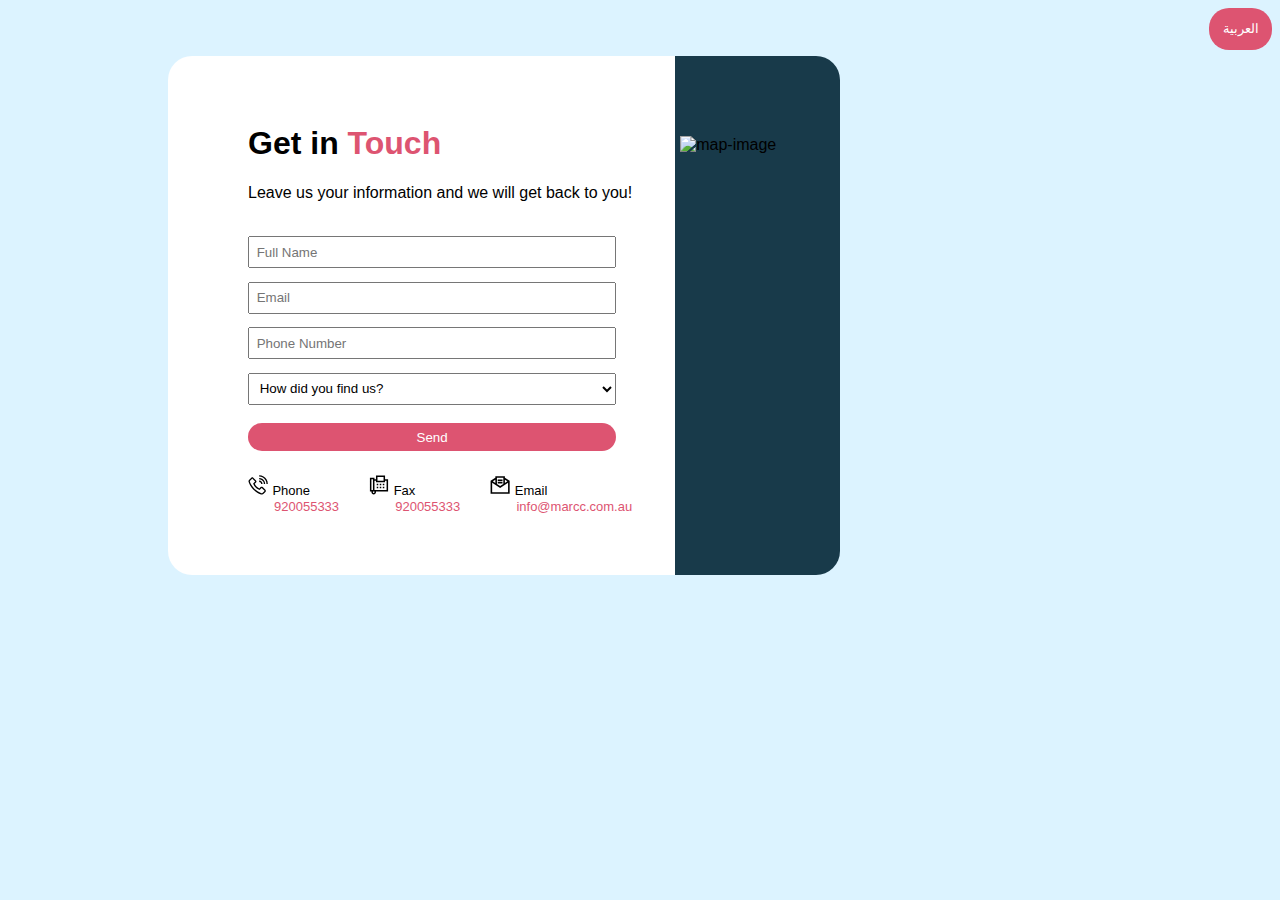
==== ContactUs.html @ 4f2450d7 "modified project structure" ====
<!DOCTYPE html>
<html id="html" lang="en" dir="ltr">
  <head>
    <title>Contact Us</title>
    <meta charset="utf-8">
    <meta name="viewport" content="width=device-width, initial-scale=1.0">
    <link rel="stylesheet" href="scss/modules/contactUs/contactUs.css">
    <script>
    function changeLang() {
      
      var currentLang = document.getElementById("html").lang;
      if (currentLang=="en") {
        document.getElementById("html").lang = "ar";
        document.getElementById("html").dir = "rtl";
        document.getElementById("langbutton").innerHTML = "English";
      }
      else { 
        document.getElementById("html").lang = "en";
        document.getElementById("html").dir = "ltr";
        document.getElementById("langbutton").innerHTML = "العربية";
      }
      
    }
      </script> 
  </head>
  <body>
     <header> <button class="lang-btn" id="langbutton" onclick="changeLang()"> العربية</button> </header>
    <div class="container">

      <div class="form-div">
  
        <h1>Get in
          <span>
            Touch
          </span>
          </h1>
        <p>Leave us your information and we will get back to you!</p><br>
          

        <form class="contact-us-form">
        <input type="text" name="fname" id="fname" placeholder="Full Name" required>
        <input type="email" name="email" id="email" placeholder="Email" required>
        <input type="tel" name="phone" id="phone" placeholder="Phone Number" required> 
        <select id="findus" name="findus" required>
            <option>How did you find us?</option>
            <option>Twitter</option>
            <option>Instagram</option>
            <option>LinkedIn</option>
          
          </select> <br>
        <button type="submit" class="send-btn" onclick="handleSubmit()">Send</button>
        </form>

        

        <div class="icons-div">

          <div>
            <svg width="20" height="20" viewBox="0 0 29 29" fill="none" xmlns="http://www.w3.org/2000/svg">
              <path d="M16.2047 0.424255V2.35269C18.1121 2.35269 19.899 2.8348 21.5655 3.79902C23.1516 4.74315 24.4165 6.00869 25.3602 7.59563C26.3239 9.26292 26.8058 11.0507 26.8058 12.9591H28.7332C28.7332 10.6892 28.161 8.57994 27.0166 6.63141C25.9123 4.74315 24.4165 3.2466 22.5292 2.14177C20.5817 0.99676 18.4735 0.424255 16.2047 0.424255ZM6.23617 3.31691C5.69408 3.31691 5.22225 3.48766 4.8207 3.82915L1.71869 6.99299L1.80904 6.93273C1.3071 7.35458 0.975821 7.87686 0.815199 8.49959C0.674655 9.12231 0.714811 9.72495 0.935665 10.3075C1.49784 11.8743 2.25075 13.4814 3.1944 15.1286C4.51953 17.3985 6.09563 19.4374 7.9227 21.2453C10.854 24.1983 14.4981 26.5285 18.855 28.2359H18.8851C19.4674 28.4368 20.0496 28.477 20.6319 28.3565C21.2342 28.2359 21.7663 27.9748 22.228 27.573L25.2698 24.5297C25.6714 24.128 25.8721 23.6358 25.8721 23.0533C25.8721 22.4506 25.6714 21.9484 25.2698 21.5467L21.3246 17.5693C20.923 17.1675 20.4211 16.9666 19.8187 16.9666C19.2164 16.9666 18.7145 17.1675 18.3129 17.5693L16.4156 19.4977C14.8897 18.7745 13.5645 17.8806 12.4402 16.816C11.3158 15.7312 10.4224 14.4155 9.75981 12.8687L11.6873 10.9403C12.1089 10.4983 12.3197 9.97604 12.3197 9.37341C12.3197 8.75068 12.0788 8.24849 11.5969 7.86682L11.6873 7.95721L7.65165 3.82915C7.2501 3.48766 6.77827 3.31691 6.23617 3.31691ZM16.2047 4.28113V6.20957C17.4295 6.20957 18.5538 6.51088 19.5778 7.11352C20.6218 7.71616 21.445 8.53976 22.0473 9.58433C22.6497 10.6088 22.9508 11.7337 22.9508 12.9591H24.8783C24.8783 11.3922 24.4868 9.93587 23.7038 8.58998C22.9207 7.28427 21.8767 6.2397 20.5716 5.45627C19.2264 4.67284 17.7708 4.28113 16.2047 4.28113ZM6.23617 5.24535C6.29641 5.24535 6.36668 5.27548 6.44699 5.33574L10.3923 9.37341C10.4123 9.45376 10.3923 9.52407 10.332 9.58433L7.47095 12.4167L7.68177 13.0194L8.07328 13.8631C8.39452 14.546 8.76596 15.2089 9.18759 15.8518C9.76985 16.7557 10.4123 17.5291 11.115 18.1719C12.0587 19.0959 13.1931 19.9396 14.5182 20.703C15.1808 21.0846 15.743 21.3659 16.2047 21.5467L16.8071 21.8179L19.7284 18.8951C19.7685 18.8549 19.7986 18.8348 19.8187 18.8348C19.8388 18.8348 19.8689 18.8549 19.9091 18.8951L23.9748 22.9629C24.015 23.003 24.035 23.0332 24.035 23.0533C24.035 23.0533 24.015 23.0733 23.9748 23.1135L20.9632 26.0966C20.5214 26.4782 20.0396 26.5787 19.5176 26.3979C15.4217 24.8109 12.0085 22.6415 9.27794 19.8894C7.59142 18.202 6.11571 16.2836 4.85081 14.1342C3.94732 12.5875 3.2446 11.0909 2.74266 9.64459V9.61446C2.66235 9.43367 2.65231 9.22275 2.71254 8.98169C2.77277 8.72055 2.8832 8.51967 3.04382 8.37906L6.02536 5.33574C6.08559 5.27548 6.15586 5.24535 6.23617 5.24535ZM16.2047 8.138V10.0664C17.0078 10.0664 17.6905 10.3477 18.2527 10.9101C18.8148 11.4726 19.0959 12.1556 19.0959 12.9591H21.0234C21.0234 12.0953 20.8025 11.2918 20.3608 10.5485C19.9392 9.8053 19.3569 9.22275 18.6141 8.8009C17.8712 8.35897 17.0681 8.138 16.2047 8.138Z" fill="black"/>
              </svg>
            <label class="contactLabels">Phone<br><p class="contactNumbers">920055333</p></label>
          </div>
        
        <div>
          <svg width="20" height="20" viewBox="0 0 24 26" fill="none" xmlns="http://www.w3.org/2000/svg">
            <path d="M8.0625 0.640625V5.5625H6.09375V3.59375H0.1875V21.3125H2.15625V22.2969C2.15625 23.0967 2.44336 23.7837 3.01758 24.3579C3.6123 24.9526 4.30957 25.25 5.10938 25.25C5.90918 25.25 6.59619 24.9526 7.17041 24.3579C7.76514 23.7837 8.0625 23.0967 8.0625 22.2969V21.3125H23.8125V5.5625H19.875V0.640625H8.0625ZM10.0312 2.60938H17.9062V7.53125H10.0312V2.60938ZM2.15625 5.5625H4.125V19.3438H2.15625V5.5625ZM6.09375 7.53125H8.0625V9.5H19.875V7.53125H21.8438V19.3438H6.09375V7.53125ZM9.04688 11.4688V13.4375H11.0156V11.4688H9.04688ZM12.9844 11.4688V13.4375H14.9531V11.4688H12.9844ZM16.9219 11.4688V13.4375H18.8906V11.4688H16.9219ZM9.04688 15.4062V17.375H11.0156V15.4062H9.04688ZM12.9844 15.4062V17.375H14.9531V15.4062H12.9844ZM16.9219 15.4062V17.375H18.8906V15.4062H16.9219ZM4.125 21.3125H6.09375V22.2969C6.09375 22.5635 5.99121 22.7993 5.78613 23.0044C5.60156 23.189 5.37598 23.2812 5.10938 23.2812C4.84277 23.2812 4.60693 23.189 4.40186 23.0044C4.21729 22.7993 4.125 22.5635 4.125 22.2969V21.3125Z" fill="black"/>
            </svg>
        <label class="contactLabels">Fax<p class="contactNumbers">920055333</p></label>
        </div>

        <div>
        <svg width="20" height="20" viewBox="0 0 26 24" fill="none" xmlns="http://www.w3.org/2000/svg">
          <path d="M6.95455 0.625V2.59624L0.75 6.63565V23.375H25.5682V6.63565L19.3636 2.59624V0.625H6.95455ZM9.02273 2.69318H17.2955V10.6428L13.1591 13.3249L9.02273 10.6428V2.69318ZM10.0568 4.76136V6.82955H16.2614V4.76136H10.0568ZM6.95455 5.0522V9.28551L3.6907 7.18501L6.95455 5.0522ZM19.3636 5.0522L22.6275 7.18501L19.3636 9.28551V5.0522ZM10.0568 7.86364V9.93182H16.2614V7.86364H10.0568ZM2.81818 9.09162L13.1591 15.7809L23.5 9.09162V21.3068H2.81818V9.09162Z" fill="black"/>
          </svg>
        <label class="contactLabels">Email<p class="contactNumbers">info@marcc.com.au</p></label>
        </div>

         </div> <!--end icons div-->

      </div> <!--end form div-->


        <div class="img-div">   
          <img src="images/map.png" width="320" height="350" alt="map-image"> 
         </div>   
      

    </div> 
  </body>
</html>
---- scss/modules/contactUs/contactUs.css ----
body {
  background-color: rgb(220, 243, 255);
  font-family: "Gill Sans", "Gill Sans MT", Calibri, "Trebuchet MS", sans-serif;
}

.container {
  position: absolute;
  display: flex;
  flex-direction: row;
  flex-wrap: wrap;
  background: linear-gradient(to right, white 0%, white 75.5%, rgb(24, 58, 74) 24.5%, rgb(24, 58, 74) 100%);
  border-radius: 1.5em;
  margin-top: 3em;
  margin-left: 10em;
  margin-right: 1em;
}
[dir=rtl] .container {
  background: linear-gradient(to left, white 0%, white 75.5%, rgb(24, 58, 74) 24.5%, rgb(24, 58, 74) 100%);
}

.form-div {
  padding: 3em;
  padding-left: 5em;
}
.form-div h1 span {
  color: rgb(221, 84, 113);
}

.send-btn, .lang-btn {
  background-color: rgb(221, 84, 113);
  border: hidden;
  color: white;
  cursor: pointer;
  padding: 0.5em;
  border-radius: 1.5em;
}

.img-div {
  margin-top: 5em;
  padding-bottom: 1em;
  padding-right: 4em;
}

.contact-us-form {
  display: flex;
  flex-direction: column;
  flex-wrap: wrap;
  padding-right: 1em;
}
.contact-us-form input {
  margin-bottom: 1em;
  text-align: left;
  padding: 0.5em;
}
.contact-us-form select {
  padding: 0.5em;
}

.icons-div {
  display: flex;
  flex-direction: row;
  justify-content: space-between;
  padding-top: 1.5em;
  padding-bottom: 0em;
}

.contactNumbers {
  font-size: small;
  color: rgb(221, 84, 113);
  margin-top: 0em;
  padding-left: 2em;
}

.contactLabels {
  font-size: small;
  padding-bottom: 0em;
  margin-bottom: 0em;
}

.lang-btn {
  float: right;
  padding: 1em;
}
[dir=rtl] .lang-btn {
  float: left;
}/*# sourceMappingURL=Style.css.map */
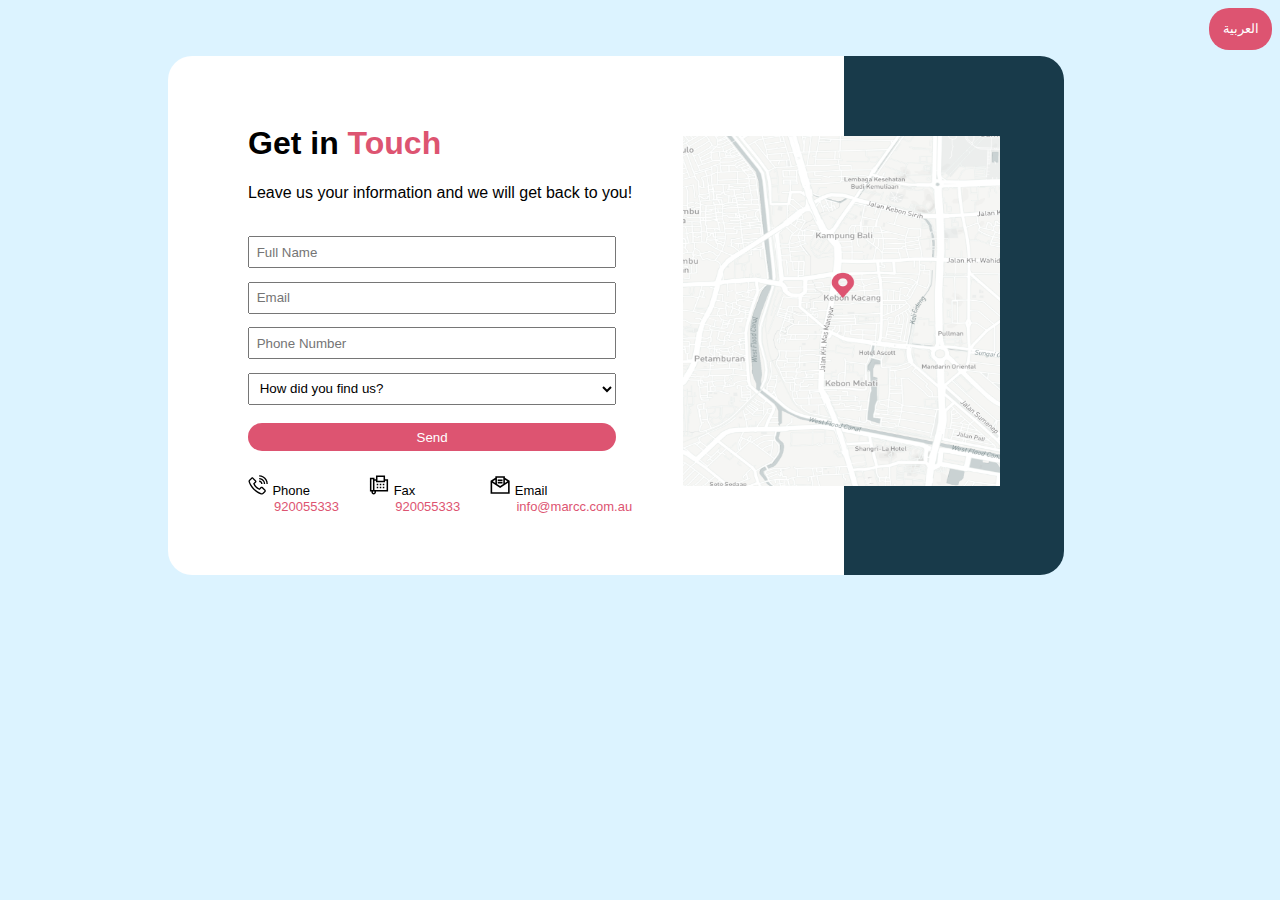
==== commit 8ebde5ae: "modified index.html" ====
--- a/ContactUs.html
+++ b/ContactUs.html
@@ -82,7 +82,7 @@
 
 
         <div class="img-div">   
-          <img src="images/map.png" width="320" height="350" alt="map-image"> 
+          <img src="assets/images/map.png" width="320" height="350" alt="map-image"> 
          </div>   
       
 
